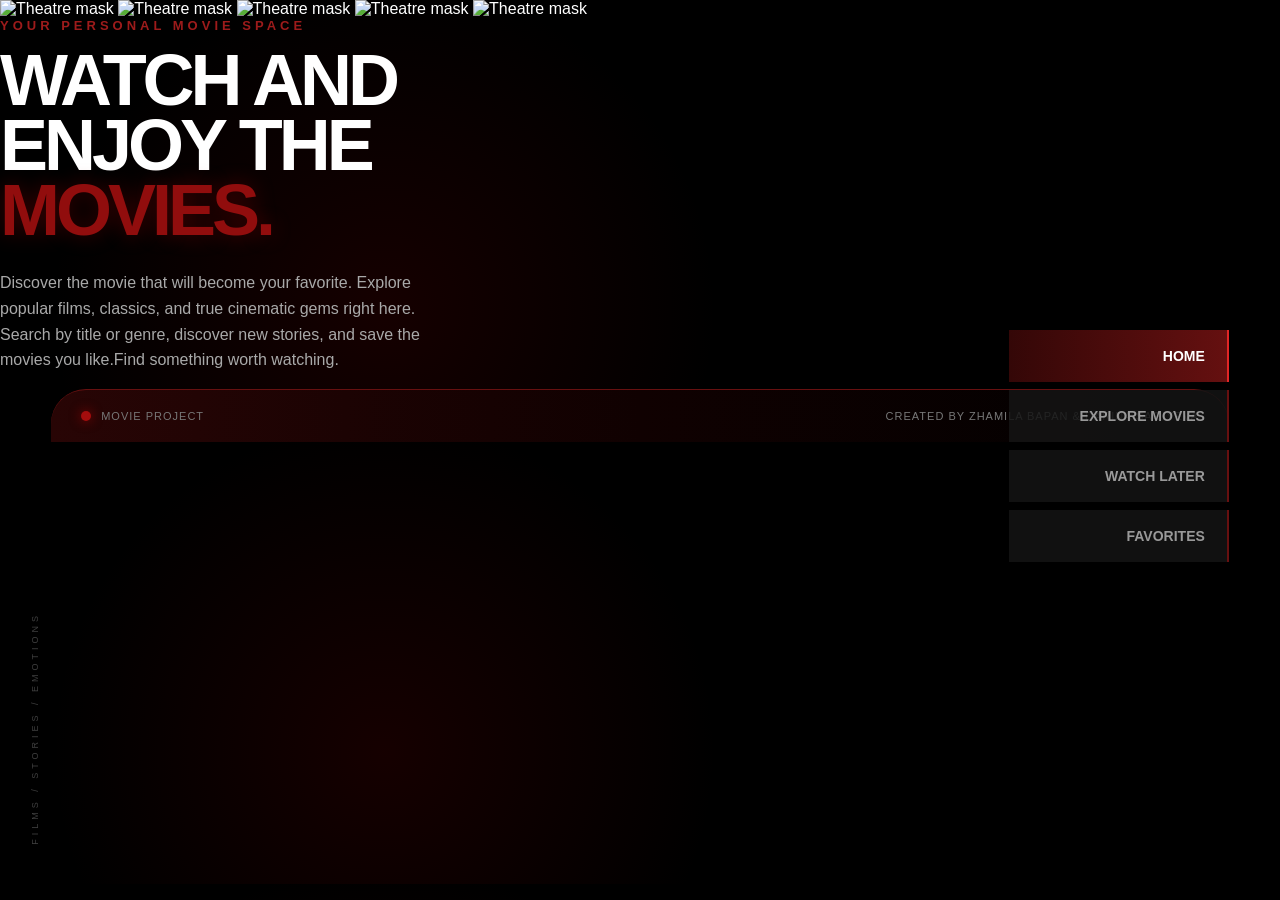
==== web/index.html @ c06a88ef "first commit" ====
<!-- ========================
     HOME PAGE
     Zhamila
========================= -->

<!DOCTYPE html>
<html lang="en">

<head>
    <meta charset="UTF-8">
    <meta name="viewport" content="width=device-width, initial-scale=1.0">

    <title>Home | Movie Website</title>

    <link rel="stylesheet" href="css/style.css">
</head>

<body class="home-page">

    <main class="home">

        <!-- MASKS -->

        <img src="images/mask1.png" class="mask mask1" alt="Theatre mask">
        <img src="images/mask2.png" class="mask mask2" alt="Theatre mask">
        <img src="images/mask3.png" class="mask mask3" alt="Theatre mask">
        <img src="images/mask4.png" class="mask mask4" alt="Theatre mask">
        <img src="images/mask5.png" class="mask mask5" alt="Theatre mask">


        <!-- HERO -->

        <section class="hero">

            <p class="hero-small">YOUR PERSONAL MOVIE SPACE</p>

            <h1>
                WATCH AND<br>
                ENJOY THE<br>
                <span>MOVIES.</span>
            </h1>

            <p class="hero-description">
                Discover the movie that will become your favorite. Explore popular films, classics, 
                and true cinematic gems right here. Search by title or genre, discover new stories, 
                and save the movies you like.Find something worth watching.
            </p>

        </section>


        <!-- RIGHT MENU -->

        <nav class="side-menu">

            <a href="index.html" class="active">
                HOME
            </a>

            <a href="catalog.html">
                EXPLORE MOVIES
            </a>

            <a href="watch-later.html">
                WATCH LATER
            </a>

            <a href="favorites.html">
                FAVORITES
            </a>

        </nav>


        <!-- DECORATIVE TEXT -->

        <div class="side-text">
            FILMS / STORIES / EMOTIONS
        </div>

    </main>


    <!-- FOOTER -->

    <footer class="site-footer">

        <div class="footer-left">
            <span class="footer-dot"></span>
            <p>MOVIE PROJECT</p>
        </div>

        <p class="footer-right">
            CREATED BY ZHAMILA BAPAN & DARINA SAGIYEVA
        </p>

    </footer>


</body>

</html>
---- web/css/style.css ----
/* =========================
   GLOBAL
========================= */

* {
    box-sizing: border-box;
}

body {
    margin: 0;
    background-color: black;
    font-family: Arial, sans-serif;
    color: white;
}

a {
    text-decoration: none;
    color: white;
}


/* =========================
   HOME PAGE
========================= */

.home-page {
    background:
        radial-gradient(
            circle at 30% 70%,
            rgba(120, 0, 0, 0.18),
            transparent 35%
        ),
        black;

    overflow-x: hidden;
}



   HOME


.home {
    position: relative;

    width: 100%;
    min-height: 100vh;

    overflow: hidden;
}



   MASKS


.mask {
    position: absolute;

    opacity: 0.35;

    cursor: pointer;

    transition:
        opacity 0.5s ease,
        transform 0.5s ease;

    z-index: 2;
}


.mask:hover {
    opacity: 1;

    transform: translateY(10px) scale(1.04);

    filter:
        drop-shadow(0 0 8px rgba(255,255,255,0.4))
        drop-shadow(0 0 18px rgba(150,0,0,0.5));
}



   MASK POSITIONS


.mask1 {
    top: 0;
    left: 10%;
    width: 130px;
}

.mask2 {
    top: 0;
    left: 29%;
    width: 100px;
}

.mask3 {
    top: 0;
    left: 47%;
    width: 120px;
}

.mask4 {
    top: 0;
    right: 28%;
    width: 100px;
}

.mask5 {
    top: 0;
    right: 9%;
    width: 130px;
}



   HERO


.hero {
    position: absolute;

    left: 9%;
    top: 43%;

    transform: translateY(-50%);

    width: 520px;

    z-index: 5;
}


/* маленький текст сверху */

.hero-small {
    margin: 0 0 15px;

    color: #9d1b1b;

    font-size: 13px;
    font-weight: bold;

    letter-spacing: 4px;
}


/* главный заголовок */

.hero h1 {
    margin: 0;

    font-size: 72px;
    line-height: 0.9;

    letter-spacing: -4px;

    font-weight: 800;
}


.hero h1 span {
    color: #910d0d;

    text-shadow:
        0 0 20px rgba(150, 0, 0, 0.4);
}


/* описание */

.hero-description {
    width: 440px;

    margin-top: 28px;

    color: #a9a9a9;

    font-size: 16px;
    line-height: 1.6;
}



   BUTTONS


.hero-buttons {
    display: flex;

    gap: 14px;

    margin-top: 28px;
}


.main-button,
.second-button {
    padding: 13px 22px;

    font-size: 12px;
    font-weight: bold;

    letter-spacing: 1px;

    transition: 0.3s ease;
}


/* red button */

.main-button {
    background-color: #8d0c0c;

    border: 1px solid #8d0c0c;
}


.main-button:hover {
    background-color: #c21414;

    box-shadow:
        0 0 25px rgba(180, 0, 0, 0.4);
}


/* dark button */

.second-button {
    border: 1px solid #444;

    background-color: rgba(15, 15, 15, 0.7);
}


.second-button:hover {
    border-color: #8d0c0c;

    color: #d32a2a;
}


/* =========================
   SIDE MENU
========================= */

.side-menu {
    position: absolute;

    right: 4%;
    top: 50%;

    transform: translateY(-50%);

    width: 220px;

    display: flex;
    flex-direction: column;

    z-index: 10;
}


.side-menu a {
    position: relative;

    padding: 18px 22px;

    margin-bottom: 8px;

    background-color: rgba(20, 20, 20, 0.85);

    text-align: right;

    color: #999;

    font-size: 14px;
    font-weight: bold;

    border-right: 2px solid #671010;

    transition: 0.35s ease;
}


.side-menu a:hover {
    padding-right: 30px;

    color: white;

    background-color: #2a0909;

    border-right-color: #d21818;
}


/* current page */

.side-menu .active {
    color: white;

    background:
        linear-gradient(
            90deg,
            #340707,
            #651010
        );

    border-right-color: #e12626;
}


/* =========================
   SMALL SIDE TEXT
========================= */

.side-text {
    position: absolute;

    left: 30px;
    bottom: 55px;

    writing-mode: vertical-rl;

    transform: rotate(180deg);

    color: #3f3f3f;

    font-size: 9px;

    letter-spacing: 4px;
}


/* =========================
   FOOTER
========================= */

footer {
    width: 92%;

    margin: 0 auto;

    padding: 20px 30px;

    display: flex;
    align-items: center;
    justify-content: space-between;

    background:
        linear-gradient(
            90deg,
            #280505,
            #100101 50%,
            #000000
        );

    border-top: 1px solid #671010;

    border-radius: 35px 35px 0 0;

    color: #777;

    font-size: 11px;

    letter-spacing: 1px;
}


.footer-left {
    display: flex;
    align-items: center;

    gap: 10px;
}


.footer-left p,
.footer-center,
.footer-right {
    margin: 0;
}


.footer-dot {
    width: 10px;
    height: 10px;

    background-color: #a50d0d;

    border-radius: 50%;

    box-shadow:
        0 0 12px rgba(180, 0, 0, 0.7);
}


.footer-center {
    color: #555;
}


.footer-right {
    color: #777;
}


/* =====================================
   FAVORITES PAGE
===================================== */


.favorites-page {
    margin: 0;
    background-color: #050000;
    color: white;
    font-family: Arial, sans-serif;
}



/* =====================================
   HEADER
===================================== */

.favorites-header {
    height: 70px;

    display: flex;
    align-items: center;
    justify-content: space-between;

    padding: 0 45px;

    background-color: #080000;

    border-bottom: 1px solid #350008;
}


.favorites-logo {
    color: #f20b38;

    font-size: 22px;
    font-weight: bold;
}


.favorites-nav {
    display: flex;
    gap: 38px;
}


.favorites-nav a {
    color: #999;

    text-decoration: none;

    font-size: 15px;
    font-weight: bold;

    transition: 0.3s;
}


.favorites-nav a:hover {
    color: white;
}


.favorites-nav .active {
    color: white;
}


.favorites-login {
    border: none;

    background-color: #e50932;

    color: white;

    padding: 9px 25px;

    border-radius: 20px;

    font-size: 12px;
    font-weight: bold;

    cursor: pointer;
}



/* =====================================
   MAIN
===================================== */

.favorites-container {
    width: 77%;

    max-width: 1200px;

    margin: 50px auto;
}


.favorites-title {
    color: #f20b38;

    font-size: 27px;

    margin-bottom: 45px;
}


.favorites-section-title {
    font-size: 18px;

    margin-bottom: 20px;
}



/* =====================================
   TABLE
===================================== */

.favorites-table {
    width: 100%;

    border-collapse: collapse;

    margin-bottom: 45px;
}


.favorites-table thead {
    background-color: #260006;
}


.favorites-table th {
    color: #f20b38;

    text-align: left;

    padding: 15px;

    font-size: 14px;
}


.favorites-table td {
    padding: 15px;

    border-bottom: 1px solid #360008;

    font-size: 14px;
}



/* =====================================
   ABOUT DEVELOPER
===================================== */

.favorites-about {
    border: 1px solid #e50932;

    border-radius: 10px;

    padding: 25px;

    margin-top: 40px;
    margin-bottom: 45px;

    background-color: #130002;
}


.favorites-about h2 {
    margin-top: 0;

    color: #f20b38;

    font-size: 19px;
}


.favorites-about p {
    margin-bottom: 0;

    line-height: 1.5;

    font-size: 14px;
}



/* =====================================
   FORM
===================================== */

.favorites-form-box {
    padding: 28px;

    margin-bottom: 50px;

    border: 1px solid #310008;

    border-radius: 10px;

    background-color: #130002;
}


.favorites-form-box h2 {
    color: #f20b38;

    margin-top: 0;
    margin-bottom: 28px;

    font-size: 19px;
}


.favorites-form-box form {
    display: flex;
    flex-direction: column;
}


.favorites-form-box label {
    margin-top: 12px;
    margin-bottom: 7px;

    font-size: 14px;
}


.favorites-form-box input[type="text"],
.favorites-form-box input[type="email"],
.favorites-form-box select,
.favorites-form-box textarea {

    width: 100%;

    box-sizing: border-box;

    padding: 11px;

    background-color: #080000;

    color: white;

    border: 1px solid #3b0009;

    border-radius: 5px;

    font-family: Arial, sans-serif;
}


.favorites-form-box input[type="color"] {
    width: 48px;
    height: 28px;

    padding: 0;

    background-color: transparent;

    border: none;
}


.favorites-form-box textarea {
    resize: vertical;
}


.favorites-submit {
    width: 100%;

    margin-top: 18px;

    padding: 12px;

    border: none;

    border-radius: 5px;

    background-color: #ed0b38;

    color: white;

    font-weight: bold;

    cursor: pointer;
}


.favorites-submit:hover {
    background-color: #ff1748;
}



/* =====================================
   FOOTER
===================================== */

.favorites-footer {
    width: 77%;

    max-width: 1200px;

    margin: 0 auto;

    box-sizing: border-box;

    padding: 30px;

    background-color: #190003;

    border-top: 1px solid #e50932;

    border-radius: 12px 12px 0 0;

    color: #888;

    font-size: 12px;

    letter-spacing: 1px;
}



/* =====================================
   SMALL SCREEN
===================================== */

@media (max-width: 800px) {

    .favorites-header {
        padding: 0 20px;
    }

    .favorites-nav {
        gap: 15px;
    }

    .favorites-container {
        width: 90%;
    }

    .favorites-footer {
        width: 90%;
    }

}

/* =========================
   GLOBAL
========================= */

body {
    margin: 0;
    font-family: Arial, sans-serif;
    background-color: #0a0102;
    color: white;
}

.container {
    max-width: 1100px;
    margin: auto;
    padding: 30px;
}


/* =========================
   HEADER
========================= */

#main-header {
    display: flex;
    justify-content: space-between;
    align-items: center;

    padding: 15px 40px;

    background-color: #0d0002;
    border-bottom: 1px solid #2a0005;
}

.logo {
    color: #e5092f;
    font-size: 20px;
    font-weight: bold;
}

.nav-menu a {
    color: #999;
    text-decoration: none;

    margin: 0 15px;

    font-size: 14px;
    font-weight: bold;
}

.nav-menu a:hover,
.nav-menu a.active {
    color: white;
}

.btn-pill {
    background-color: #e5092f;
    color: white;

    border: none;
    border-radius: 20px;

    padding: 7px 20px;
}


/* =========================
   GENRES
========================= */

.genre-tags {
    display: flex;
    justify-content: center;

    gap: 30px;

    margin: 30px 0;

    color: #888;

    font-size: 13px;
    font-weight: bold;
}

.active-tag {
    background-color: #e5092f;
    color: white;

    padding: 5px 15px;

    border-radius: 20px;
}


/* =========================
   MOVIE GRID
========================= */

.movie-grid {
    display: grid;

    /* 6 карточек в одну линию */
    grid-template-columns: repeat(6, 1fr);

    gap: 15px;

    margin-bottom: 50px;
}


/* =========================
   MOVIE CARD
========================= */

.movie-card {
    position: relative;

    background-color: #140204;

    border: 1px solid #700015;
    border-radius: 8px;

    padding: 7px;

    text-align: center;

    transition: 0.3s;
}


/* красное свечение при наведении */

.movie-card:hover {
    border-color: #e5092f;

    box-shadow: 0 0 12px #e5092f;
}


/* =========================
   MOVIE POSTER
========================= */

.movie-card img {
    width: 100%;

    /* вытянутый прямоугольник */
    height: 220px;

    object-fit: cover;

    border-radius: 5px;
}


/* =========================
   MOVIE TEXT
========================= */

.movie-card h3 {
    margin: 8px 0 3px;

    font-size: 14px;
}

.movie-card p {
    margin: 0 0 5px;

    color: #888;

    font-size: 12px;
}


/* =========================
   HEART + WATCH LATER
========================= */

.movie-buttons {
    position: absolute;

    top: 95px;
    left: 50%;

    transform: translateX(-50%);

    display: none;

    gap: 10px;
}


/* кнопки появляются только при наведении */

.movie-card:hover .movie-buttons {
    display: flex;
}


.movie-buttons button {
    width: 38px;
    height: 38px;

    background-color: #0a0102;

    color: white;

    border: 1px solid #e5092f;
    border-radius: 50%;

    font-size: 19px;

    cursor: pointer;
}


.movie-buttons button:hover {
    background-color: #e5092f;
}


/* =========================
   TITLES
========================= */

.page-title {
    color: #e5092f;

    font-size: 24px;
}

.section-title {
    font-size: 16px;

    margin-top: 30px;
    margin-bottom: 20px;
}


/* =========================
   TABLE
========================= */

.data-table {
    width: 100%;

    border-collapse: collapse;

    margin-bottom: 40px;
}

.data-table th {
    background-color: #210207;

    color: #e5092f;
}

.data-table th,
.data-table td {
    padding: 13px;

    text-align: left;

    border-bottom: 1px solid #2a0005;

    font-size: 14px;
}


/* =========================
   LISTS
========================= */

.lists-box {
    display: flex;

    gap: 30px;

    margin-bottom: 40px;
}

.list-column {
    width: 50%;

    background-color: #120103;

    border: 1px solid #2a0005;
    border-radius: 8px;

    padding: 20px;
}

.list-column h2 {
    color: #e5092f;

    font-size: 17px;
}

.list-column li {
    margin-bottom: 7px;
}


/* =========================
   ABOUT
========================= */

.author-section {
    display: flex;
    align-items: center;

    gap: 20px;

    padding: 20px;

    margin-bottom: 40px;

    background-color: #140204;

    border: 1px solid #e5092f;
    border-radius: 10px;
}

.author-section h2 {
    color: #e5092f;

    font-size: 18px;
}

.author-section p {
    font-size: 14px;
}

.profile-img {
    width: 100px;
    height: 100px;

    object-fit: cover;

    border-radius: 50%;
}


/* =========================
   FORM
========================= */

.form-box {
    background-color: #120103;

    padding: 25px;

    margin-bottom: 40px;

    border: 1px solid #2a0005;
    border-radius: 8px;
}

.form-box h2 {
    color: #e5092f;

    font-size: 18px;
}

#contact-form {
    display: flex;
    flex-direction: column;
}

#contact-form label {
    margin-top: 10px;
    margin-bottom: 5px;

    font-size: 14px;
}

#contact-form input,
#contact-form select,
#contact-form textarea {
    padding: 10px;

    background-color: #0a0102;

    color: white;

    border: 1px solid #2a0005;
    border-radius: 5px;
}

#contact-form input:focus,
#contact-form textarea:focus {
    border-color: #e5092f;

    outline: none;
}

.btn-submit {
    margin-top: 15px;

    padding: 10px;

    background-color: #e5092f;

    color: white;

    border: none;
    border-radius: 5px;
}

/* =========================
   DECORATIVE MASK FOR INNER PAGES
========================= */

.page-mask {
    position: fixed;

    top: 55px;
    left: 20px;

    width: 90px;

    opacity: 0.4;
}


/* =========================
   FOOTER FOR ALL PAGES
========================= */

.site-footer {
    width: 92%;
    margin: 0 auto;

    padding: 20px 30px;

    display: flex;
    align-items: center;
    justify-content: space-between;

    background: linear-gradient(
        90deg,
        #280505,
        #100101 50%,
        #000000
    );

    border-top: 1px solid #671010;
    border-radius: 35px 35px 0 0;

    color: #777;

    font-size: 11px;
    letter-spacing: 1px;
}

.site-footer .footer-left {
    display: flex;
    align-items: center;
    gap: 10px;
}

.site-footer .footer-left p,
.site-footer .footer-right {
    margin: 0;
}

.site-footer .footer-dot {
    width: 10px;
    height: 10px;

    background-color: #a50d0d;

    border-radius: 50%;

    box-shadow: 0 0 12px rgba(180, 0, 0, 0.7);
}

.site-footer .footer-right {
    color: #777;
}
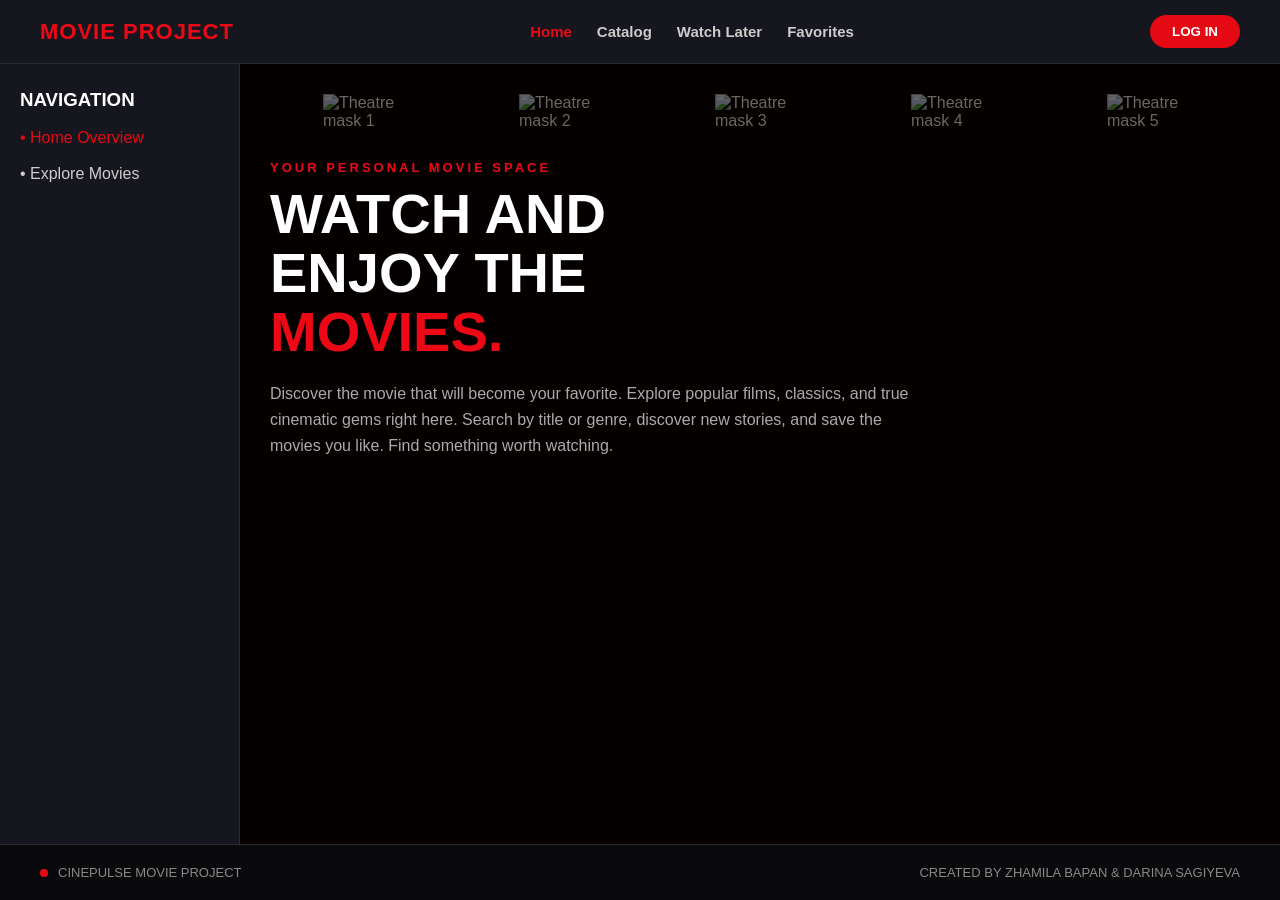
==== commit 7ea7966a: "commit 2" ====
--- a/web/index.html
+++ b/web/index.html
@@ -1,102 +1,70 @@
-<!-- ========================
-     HOME PAGE
-     Zhamila
-========================= -->
-
 <!DOCTYPE html>
 <html lang="en">
-
 <head>
     <meta charset="UTF-8">
     <meta name="viewport" content="width=device-width, initial-scale=1.0">
-
-    <title>Home | Movie Website</title>
-
+    <title>Home | MOVIE PROJECT</title>
     <link rel="stylesheet" href="css/style.css">
 </head>
+<body class="home-page">
+    <div class="grid-container">
+        <!-- HEADER (FLEXBOX - TASK 1) -->
+        <header id="main-header">
+            <div class="logo">MOVIE PROJECT</div>
+            <nav class="nav-menu">
+                <a href="index.html" class="active">Home</a>
+                <a href="catalog.html">Catalog</a>
+                <a href="watch-later.html">Watch Later</a>
+                <a href="favorites.html">Favorites</a>
+            </nav>
+            <div class="user-action">
+                <button class="btn-pill" type="button">LOG IN</button>
+            </div>
+        </header>
 
-<body class="home-page">
+        <!-- SIDEBAR (GRID AREA - TASK 3) -->
+        <aside class="site-sidebar">
+            <h3>NAVIGATION</h3>
+            <br>
+            <p><a href="index.html" style="color: #e50914; text-decoration: none;">• Home Overview</a></p><br>
+            <p><a href="catalog.html" style="color: #ccc; text-decoration: none;">• Explore Movies</a></p>
+        </aside>
 
-    <main class="home">
+        <!-- MAIN CONTENT (GRID AREA - TASK 3) -->
+        <main class="home-container">
+            <!-- THEATRE MASKS ROW -->
+            <div class="masks-container">
+                <img src="images/mask1.png" class="mask" alt="Theatre mask 1">
+                <img src="images/mask2.png" class="mask" alt="Theatre mask 2">
+                <img src="images/mask3.png" class="mask" alt="Theatre mask 3">
+                <img src="images/mask4.png" class="mask" alt="Theatre mask 4">
+                <img src="images/mask5.png" class="mask" alt="Theatre mask 5">
+            </div>
 
-        <!-- MASKS -->
+            <!-- HERO SECTION -->
+            <section class="hero-content">
+                <p class="hero-subtitle">YOUR PERSONAL MOVIE SPACE</p>
+                <h1 class="hero-title">
+                    WATCH AND<br>
+                    ENJOY THE<br>
+                    <span class="highlight">MOVIES.</span>
+                </h1>
+                <p class="hero-description">
+                    Discover the movie that will become your favorite. Explore popular films, classics, 
+                    and true cinematic gems right here. Search by title or genre, discover new stories, 
+                    and save the movies you like. Find something worth watching.
+                </p>
+            </section>
+        </main>
 
-        <img src="images/mask1.png" class="mask mask1" alt="Theatre mask">
-        <img src="images/mask2.png" class="mask mask2" alt="Theatre mask">
-        <img src="images/mask3.png" class="mask mask3" alt="Theatre mask">
-        <img src="images/mask4.png" class="mask mask4" alt="Theatre mask">
-        <img src="images/mask5.png" class="mask mask5" alt="Theatre mask">
-
-
-        <!-- HERO -->
-
-        <section class="hero">
-
-            <p class="hero-small">YOUR PERSONAL MOVIE SPACE</p>
-
-            <h1>
-                WATCH AND<br>
-                ENJOY THE<br>
-                <span>MOVIES.</span>
-            </h1>
-
-            <p class="hero-description">
-                Discover the movie that will become your favorite. Explore popular films, classics, 
-                and true cinematic gems right here. Search by title or genre, discover new stories, 
-                and save the movies you like.Find something worth watching.
-            </p>
-
-        </section>
-
-
-        <!-- RIGHT MENU -->
-
-        <nav class="side-menu">
-
-            <a href="index.html" class="active">
-                HOME
-            </a>
-
-            <a href="catalog.html">
-                EXPLORE MOVIES
-            </a>
-
-            <a href="watch-later.html">
-                WATCH LATER
-            </a>
-
-            <a href="favorites.html">
-                FAVORITES
-            </a>
-
-        </nav>
-
-
-        <!-- DECORATIVE TEXT -->
-
-        <div class="side-text">
-            FILMS / STORIES / EMOTIONS
-        </div>
-
-    </main>
-
-
-    <!-- FOOTER -->
-
-    <footer class="site-footer">
-
-        <div class="footer-left">
-            <span class="footer-dot"></span>
-            <p>MOVIE PROJECT</p>
-        </div>
-
-        <p class="footer-right">
-            CREATED BY ZHAMILA BAPAN & DARINA SAGIYEVA
-        </p>
-
-    </footer>
-
-
+        <!-- FOOTER (GRID AREA - TASK 3) -->
+        <footer class="site-footer">
+            <div class="footer-left">
+                <span class="footer-dot"></span>
+                <p>CINEPULSE MOVIE PROJECT</p>
+            </div>
+            <p class="footer-right">CREATED BY ZHAMILA BAPAN & DARINA SAGIYEVA</p>
+        </footer>
+    </div>
 </body>
-
 </html>
--- a/web/css/style.css
+++ b/web/css/style.css
@@ -1,1244 +1,474 @@
-/* =========================
-   GLOBAL
-========================= */
 
 * {
+    margin: 0;
+    padding: 0;
     box-sizing: border-box;
+    font-family: Arial, sans-serif;
 }
 
 body {
-    margin: 0;
-    background-color: black;
-    font-family: Arial, sans-serif;
-    color: white;
+    background-color: #0f0f14;
+    color: #ffffff;
+    min-height: 100vh;
 }
 
 a {
+    color: #ffffff;
     text-decoration: none;
-    color: white;
-}
-
-
-/* =========================
-   HOME PAGE
-========================= */
+}
+
+.grid-container {
+    display: grid;
+    grid-template-columns: 240px 1fr; /* Sidebar 240px, Main занимает весь оставшийся объем */
+    grid-template-rows: auto 1fr auto; /* Header сверху, Footer снизу */
+    grid-template-areas: 
+        "header header"
+        "sidebar main"
+        "footer footer";
+    min-height: 100vh;
+}
+
+/* Grid */
+#main-header, .navbar {
+    grid-area: header;
+}
+
+.site-sidebar {
+    grid-area: sidebar;
+    background-color: #16161e;
+    padding: 25px 20px;
+    border-right: 1px solid #2a2a35;
+}
+
+.container, .favorites-container, .home-container {
+    grid-area: main;
+    padding: 30px;
+}
+
+.site-footer {
+    grid-area: footer;
+    background-color: #0a0a0d;
+    padding: 20px 40px;
+    border-top: 1px solid #2a2a35;
+}
+
+
+#main-header, .navbar {
+    display: flex;
+    justify-content: space-between;
+    align-items: center;
+    padding: 15px 40px;
+    background-color: #16161e;
+    border-bottom: 1px solid #2a2a35;
+}
+
+.logo {
+    font-size: 22px;
+    font-weight: bold;
+    color: #ec0915;
+    letter-spacing: 1px;
+}
+
+.nav-menu, .nav-links {
+    display: flex;
+    gap: 25px;
+}
+
+.nav-menu a, .nav-links a {
+    color: #cccccc;
+    font-size: 15px;
+    font-weight: bold;
+    transition: color 0.3s ease;
+}
+
+.nav-menu a:hover, .nav-menu a.active,
+.nav-links a:hover, .nav-links a.active {
+    color: #ec0915;
+}
+
+.user-action {
+    display: flex;
+    align-items: center;
+    gap: 12px;
+}
+
+.header-mask {
+    width: 30px;
+    height: auto;
+    opacity: 0.7;
+}
+
+.btn-pill, .login-btn {
+    background-color: #e50914;
+    color: #ffffff;
+    border: none;
+    padding: 9px 22px;
+    border-radius: 20px;
+    font-weight: bold;
+    cursor: pointer;
+    transition: background-color 0.3s ease;
+}
+
+.btn-pill:hover, .login-btn:hover {
+    background-color: #ff1748;
+}
+
 
 .home-page {
-    background:
-        radial-gradient(
-            circle at 30% 70%,
-            rgba(120, 0, 0, 0.18),
-            transparent 35%
-        ),
-        black;
-
-    overflow-x: hidden;
-}
-
-
-
-   HOME
-
-
-.home {
-    position: relative;
-
-    width: 100%;
-    min-height: 100vh;
-
-    overflow: hidden;
-}
-
-
-
-   MASKS
-
+    background-color: #050000;
+}
+
+.masks-container {
+    display: flex;
+    justify-content: space-around;
+    align-items: center;
+    margin-bottom: 30px;
+}
 
 .mask {
-    position: absolute;
-
-    opacity: 0.35;
-
-    cursor: pointer;
-
-    transition:
-        opacity 0.5s ease,
-        transform 0.5s ease;
-
-    z-index: 2;
-}
-
+    width: 90px;
+    opacity: 0.4;
+    transition: opacity 0.3s ease, transform 0.3s ease;
+}
 
 .mask:hover {
     opacity: 1;
-
-    transform: translateY(10px) scale(1.04);
-
-    filter:
-        drop-shadow(0 0 8px rgba(255,255,255,0.4))
-        drop-shadow(0 0 18px rgba(150,0,0,0.5));
-}
-
-
-
-   MASK POSITIONS
-
-
-.mask1 {
-    top: 0;
-    left: 10%;
-    width: 130px;
-}
-
-.mask2 {
-    top: 0;
-    left: 29%;
-    width: 100px;
-}
-
-.mask3 {
-    top: 0;
-    left: 47%;
-    width: 120px;
-}
-
-.mask4 {
-    top: 0;
-    right: 28%;
-    width: 100px;
-}
-
-.mask5 {
-    top: 0;
-    right: 9%;
-    width: 130px;
-}
-
-
-
-   HERO
-
-
-.hero {
-    position: absolute;
-
-    left: 9%;
-    top: 43%;
-
-    transform: translateY(-50%);
-
-    width: 520px;
-
-    z-index: 5;
-}
-
-
-/* маленький текст сверху */
-
-.hero-small {
-    margin: 0 0 15px;
-
-    color: #9d1b1b;
-
+    transform: scale(1.1);
+}
+
+.hero-content {
+    max-width: 650px;
+    margin-bottom: 40px;
+}
+
+.hero-subtitle {
+    color: #ec0915;
     font-size: 13px;
     font-weight: bold;
-
-    letter-spacing: 4px;
-}
-
-
-/* главный заголовок */
-
-.hero h1 {
-    margin: 0;
-
-    font-size: 72px;
-    line-height: 0.9;
-
-    letter-spacing: -4px;
-
-    font-weight: 800;
-}
-
-
-.hero h1 span {
-    color: #910d0d;
-
-    text-shadow:
-        0 0 20px rgba(150, 0, 0, 0.4);
-}
-
-
-/* описание */
+    letter-spacing: 3px;
+    margin-bottom: 10px;
+}
+
+.hero-title {
+    font-size: 56px;
+    line-height: 1.05;
+    margin-bottom: 20px;
+}
+
+.hero-title .highlight {
+    color: #ec0915;
+}
 
 .hero-description {
-    width: 440px;
-
-    margin-top: 28px;
-
-    color: #a9a9a9;
-
+    color: #aaaaaa;
     font-size: 16px;
     line-height: 1.6;
 }
 
-
-
-   BUTTONS
-
-
-.hero-buttons {
-    display: flex;
-
-    gap: 14px;
-
-    margin-top: 28px;
-}
-
-
-.main-button,
-.second-button {
-    padding: 13px 22px;
-
-    font-size: 12px;
-    font-weight: bold;
-
-    letter-spacing: 1px;
-
-    transition: 0.3s ease;
-}
-
-
-/* red button */
-
-.main-button {
-    background-color: #8d0c0c;
-
-    border: 1px solid #8d0c0c;
-}
-
-
-.main-button:hover {
-    background-color: #c21414;
-
-    box-shadow:
-        0 0 25px rgba(180, 0, 0, 0.4);
-}
-
-
-/* dark button */
-
-.second-button {
-    border: 1px solid #444;
-
-    background-color: rgba(15, 15, 15, 0.7);
-}
-
-
-.second-button:hover {
-    border-color: #8d0c0c;
-
-    color: #d32a2a;
-}
-
-
-/* =========================
-   SIDE MENU
-========================= */
-
-.side-menu {
+.catalog-section {
+    margin-bottom: 40px;
+}
+
+.section-title, .favorites-section-title {
+    font-size: 20px;
+    color: #e50914;
+    margin-bottom: 20px;
+    font-weight: bold;
+}
+
+.genre-tags {
+    display: flex;
+    flex-wrap: wrap;
+    gap: 15px;
+    margin-bottom: 25px;
+}
+
+.tag {
+    color: #888888;
+    font-size: 13px;
+    font-weight: bold;
+    cursor: pointer;
+    padding: 6px 14px;
+    border-radius: 15px;
+    transition: 0.3s;
+}
+
+.tag:hover, .active-tag {
+    background-color: #e50914;
+    color: #ffffff;
+}
+
+.cards-flex-container {
+    display: flex;
+    flex-wrap: wrap;
+    gap: 20px;
+    align-items: stretch; 
+}
+
+.movie-card {
+    background-color: #1c1c24;
+    border: 1px solid #2a2a35;
+    border-radius: 10px;
+    padding: 15px;
+    width: 200px;
+    display: flex;
+    flex-direction: column;
+    justify-content: space-between;
+    transition: transform 0.3s ease, box-shadow 0.3s ease;
+}
+
+.movie-card:hover {
+    transform: translateY(-8px);
+    box-shadow: 0 8px 20px rgba(229, 9, 20, 0.4);
+}
+
+.movie-card img {
+    width: 100%;
+    height: 250px;
+    object-fit: cover;
+    border-radius: 8px;
+}
+
+.movie-card h3 {
+    margin: 12px 0 5px 0;
+    font-size: 16px;
+}
+
+.movie-card p {
+    color: #888888;
+    font-size: 13px;
+}
+
+.movie-buttons {
+    display: flex;
+    gap: 10px;
+    margin-top: 15px;
+}
+
+.movie-buttons button {
+    flex: 1;
+    background-color: #2a2a35;
+    color: #ffffff;
+    border: none;
+    padding: 8px;
+    border-radius: 5px;
+    cursor: pointer;
+    font-size: 14px;
+    transition: background-color 0.3s ease;
+}
+
+.movie-buttons button:hover {
+    background-color: #e50914;
+}
+
+.gallery-section {
+    margin: 40px 0;
+}
+
+.image-gallery {
+    display: grid; 
+    grid-template-columns: repeat(3, 1fr);
+    gap: 25px;
+    margin-top: 20px;
+}
+
+.gallery-item {
+    position: relative;
+    overflow: hidden;
+    border-radius: 8px;
+    height: 200px;
+}
+
+.gallery-item img {
+    width: 100%;
+    height: 100%;
+    object-fit: cover;
+}
+
+.gallery-overlay {
     position: absolute;
-
-    right: 4%;
-    top: 50%;
-
-    transform: translateY(-50%);
-
-    width: 220px;
-
-    display: flex;
-    flex-direction: column;
-
-    z-index: 10;
-}
-
-
-.side-menu a {
-    position: relative;
-
-    padding: 18px 22px;
-
-    margin-bottom: 8px;
-
-    background-color: rgba(20, 20, 20, 0.85);
-
-    text-align: right;
-
-    color: #999;
-
+    bottom: 0;
+    left: 0;
+    right: 0;
+    background: rgba(229, 9, 20, 0.9);
+    color: #ffffff;
+    padding: 15px;
+    text-align: center;
+    font-weight: bold;
+    transform: translateY(100%);
+    transition: transform 0.3s ease;
+}
+
+.gallery-item:hover .gallery-overlay {
+    transform: translateY(0);
+}
+
+
+.table-section {
+    margin: 40px 0;
+}
+
+.data-table, .favorites-table {
+    width: 100%;
+    border-collapse: collapse;
+    margin-top: 15px;
+}
+
+.data-table th, .favorites-table th {
+    padding: 14px;
+    background-color: #16161e;
+    color: #e50914;
+    text-align: left;
+    border-bottom: 2px solid #2a2a35;
+}
+
+.data-table td, .favorites-table td {
+    padding: 14px;
+    border-bottom: 1px solid #2a2a35;
+    color: #dddddd;
+}
+
+.author-section, .favorites-about {
+    padding: 25px;
+    margin: 30px 0;
+    background-color: #16161e;
+    border-left: 4px solid #e50914;
+    border-radius: 6px;
+}
+
+.author-section h2, .favorites-about h2 {
+    color: #e50914;
+    font-size: 18px;
+    margin-bottom: 10px;
+}
+
+.form-box, .favorites-form-box {
+    background-color: #16161e;
+    padding: 25px;
+    border-radius: 10px;
+    max-width: 600px;
+    margin-top: 30px;
+    border: 1px solid #2a2a35;
+}
+
+.form-box h2, .favorites-form-box h2 {
+    font-size: 18px;
+    color: #ffffff;
+    margin-bottom: 15px;
+}
+
+.form-box label, .favorites-form-box label {
+    display: block;
+    margin-top: 15px;
+    margin-bottom: 5px;
     font-size: 14px;
-    font-weight: bold;
-
-    border-right: 2px solid #671010;
-
-    transition: 0.35s ease;
-}
-
-
-.side-menu a:hover {
-    padding-right: 30px;
-
-    color: white;
-
-    background-color: #2a0909;
-
-    border-right-color: #d21818;
-}
-
-
-/* current page */
-
-.side-menu .active {
-    color: white;
-
-    background:
-        linear-gradient(
-            90deg,
-            #340707,
-            #651010
-        );
-
-    border-right-color: #e12626;
-}
-
-
-/* =========================
-   SMALL SIDE TEXT
-========================= */
-
-.side-text {
-    position: absolute;
-
-    left: 30px;
-    bottom: 55px;
-
-    writing-mode: vertical-rl;
-
-    transform: rotate(180deg);
-
-    color: #3f3f3f;
-
-    font-size: 9px;
-
-    letter-spacing: 4px;
-}
-
-
-/* =========================
-   FOOTER
-========================= */
-
-footer {
-    width: 92%;
-
-    margin: 0 auto;
-
-    padding: 20px 30px;
-
-    display: flex;
-    align-items: center;
-    justify-content: space-between;
-
-    background:
-        linear-gradient(
-            90deg,
-            #280505,
-            #100101 50%,
-            #000000
-        );
-
-    border-top: 1px solid #671010;
-
-    border-radius: 35px 35px 0 0;
-
-    color: #777;
-
-    font-size: 11px;
-
-    letter-spacing: 1px;
-}
-
-
-.footer-left {
-    display: flex;
-    align-items: center;
-
-    gap: 10px;
-}
-
-
-.footer-left p,
-.footer-center,
-.footer-right {
-    margin: 0;
-}
-
-
-.footer-dot {
-    width: 10px;
-    height: 10px;
-
-    background-color: #a50d0d;
-
-    border-radius: 50%;
-
-    box-shadow:
-        0 0 12px rgba(180, 0, 0, 0.7);
-}
-
-
-.footer-center {
-    color: #555;
-}
-
-
-.footer-right {
-    color: #777;
-}
-
-
-/* =====================================
-   FAVORITES PAGE
-===================================== */
-
-
-.favorites-page {
-    margin: 0;
-    background-color: #050000;
-    color: white;
-    font-family: Arial, sans-serif;
-}
-
-
-
-/* =====================================
-   HEADER
-===================================== */
-
-.favorites-header {
-    height: 70px;
-
-    display: flex;
-    align-items: center;
-    justify-content: space-between;
-
-    padding: 0 45px;
-
-    background-color: #080000;
-
-    border-bottom: 1px solid #350008;
-}
-
-
-.favorites-logo {
-    color: #f20b38;
-
-    font-size: 22px;
-    font-weight: bold;
-}
-
-
-.favorites-nav {
-    display: flex;
-    gap: 38px;
-}
-
-
-.favorites-nav a {
-    color: #999;
-
-    text-decoration: none;
-
-    font-size: 15px;
-    font-weight: bold;
-
-    transition: 0.3s;
-}
-
-
-.favorites-nav a:hover {
-    color: white;
-}
-
-
-.favorites-nav .active {
-    color: white;
-}
-
-
-.favorites-login {
-    border: none;
-
-    background-color: #e50932;
-
-    color: white;
-
-    padding: 9px 25px;
-
-    border-radius: 20px;
-
-    font-size: 12px;
-    font-weight: bold;
-
-    cursor: pointer;
-}
-
-
-
-/* =====================================
-   MAIN
-===================================== */
-
-.favorites-container {
-    width: 77%;
-
-    max-width: 1200px;
-
-    margin: 50px auto;
-}
-
-
-.favorites-title {
-    color: #f20b38;
-
-    font-size: 27px;
-
-    margin-bottom: 45px;
-}
-
-
-.favorites-section-title {
-    font-size: 18px;
-
-    margin-bottom: 20px;
-}
-
-
-
-/* =====================================
-   TABLE
-===================================== */
-
-.favorites-table {
-    width: 100%;
-
-    border-collapse: collapse;
-
-    margin-bottom: 45px;
-}
-
-
-.favorites-table thead {
-    background-color: #260006;
-}
-
-
-.favorites-table th {
-    color: #f20b38;
-
-    text-align: left;
-
-    padding: 15px;
-
-    font-size: 14px;
-}
-
-
-.favorites-table td {
-    padding: 15px;
-
-    border-bottom: 1px solid #360008;
-
-    font-size: 14px;
-}
-
-
-
-/* =====================================
-   ABOUT DEVELOPER
-===================================== */
-
-.favorites-about {
-    border: 1px solid #e50932;
-
-    border-radius: 10px;
-
-    padding: 25px;
-
-    margin-top: 40px;
-    margin-bottom: 45px;
-
-    background-color: #130002;
-}
-
-
-.favorites-about h2 {
-    margin-top: 0;
-
-    color: #f20b38;
-
-    font-size: 19px;
-}
-
-
-.favorites-about p {
-    margin-bottom: 0;
-
-    line-height: 1.5;
-
-    font-size: 14px;
-}
-
-
-
-/* =====================================
-   FORM
-===================================== */
-
-.favorites-form-box {
-    padding: 28px;
-
-    margin-bottom: 50px;
-
-    border: 1px solid #310008;
-
-    border-radius: 10px;
-
-    background-color: #130002;
-}
-
-
-.favorites-form-box h2 {
-    color: #f20b38;
-
-    margin-top: 0;
-    margin-bottom: 28px;
-
-    font-size: 19px;
-}
-
-
-.favorites-form-box form {
-    display: flex;
-    flex-direction: column;
-}
-
-
-.favorites-form-box label {
-    margin-top: 12px;
-    margin-bottom: 7px;
-
-    font-size: 14px;
-}
-
-
+    color: #cccccc;
+}
+
+.form-box input[type="text"],
+.form-box input[type="email"],
+.form-box select,
+.form-box textarea,
 .favorites-form-box input[type="text"],
 .favorites-form-box input[type="email"],
 .favorites-form-box select,
 .favorites-form-box textarea {
-
     width: 100%;
-
-    box-sizing: border-box;
-
-    padding: 11px;
-
-    background-color: #080000;
-
-    color: white;
-
-    border: 1px solid #3b0009;
-
+    padding: 10px;
+    background-color: #2a2a35;
+    border: 1px solid #3a3a45;
+    color: #ffffff;
     border-radius: 5px;
-
-    font-family: Arial, sans-serif;
-}
-
-
+    outline: none;
+}
+
+.form-box input[type="color"],
 .favorites-form-box input[type="color"] {
-    width: 48px;
-    height: 28px;
-
+    width: 50px;
+    height: 35px;
     padding: 0;
-
-    background-color: transparent;
-
     border: none;
-}
-
-
-.favorites-form-box textarea {
-    resize: vertical;
-}
-
-
-.favorites-submit {
+    background: transparent;
+    cursor: pointer;
+}
+
+.btn-submit, .favorites-submit {
+    margin-top: 20px;
+    background-color: #e50914;
+    color: #ffffff;
+    border: none;
+    padding: 12px;
     width: 100%;
-
-    margin-top: 18px;
-
-    padding: 12px;
-
-    border: none;
-
     border-radius: 5px;
-
-    background-color: #ed0b38;
-
-    color: white;
-
-    font-weight: bold;
-
+    font-weight: bold;
     cursor: pointer;
-}
-
-
-.favorites-submit:hover {
+    transition: background-color 0.3s ease;
+}
+
+.btn-submit:hover, .favorites-submit:hover {
     background-color: #ff1748;
 }
 
 
-
-/* =====================================
-   FOOTER
-===================================== */
-
-.favorites-footer {
-    width: 77%;
-
-    max-width: 1200px;
-
-    margin: 0 auto;
-
-    box-sizing: border-box;
-
-    padding: 30px;
-
-    background-color: #190003;
-
-    border-top: 1px solid #e50932;
-
-    border-radius: 12px 12px 0 0;
-
-    color: #888;
-
-    font-size: 12px;
-
-    letter-spacing: 1px;
-}
-
-
-
-/* =====================================
-   SMALL SCREEN
-===================================== */
-
-@media (max-width: 800px) {
-
-    .favorites-header {
-        padding: 0 20px;
-    }
-
-    .favorites-nav {
-        gap: 15px;
-    }
-
-    .favorites-container {
-        width: 90%;
-    }
-
-    .favorites-footer {
-        width: 90%;
-    }
-
-}
-
-/* =========================
-   GLOBAL
-========================= */
-
-body {
-    margin: 0;
-    font-family: Arial, sans-serif;
-    background-color: #0a0102;
-    color: white;
-}
-
-.container {
-    max-width: 1100px;
-    margin: auto;
-    padding: 30px;
-}
-
-
-/* =========================
-   HEADER
-========================= */
-
-#main-header {
+.site-footer {
     display: flex;
     justify-content: space-between;
     align-items: center;
-
-    padding: 15px 40px;
-
-    background-color: #0d0002;
-    border-bottom: 1px solid #2a0005;
-}
-
-.logo {
-    color: #e5092f;
-    font-size: 20px;
-    font-weight: bold;
-}
-
-.nav-menu a {
-    color: #999;
-    text-decoration: none;
-
-    margin: 0 15px;
-
-    font-size: 14px;
-    font-weight: bold;
-}
-
-.nav-menu a:hover,
-.nav-menu a.active {
-    color: white;
-}
-
-.btn-pill {
-    background-color: #e5092f;
-    color: white;
-
-    border: none;
-    border-radius: 20px;
-
-    padding: 7px 20px;
-}
-
-
-/* =========================
-   GENRES
-========================= */
-
-.genre-tags {
-    display: flex;
-    justify-content: center;
-
-    gap: 30px;
-
-    margin: 30px 0;
-
-    color: #888;
-
+    color: #888888;
     font-size: 13px;
-    font-weight: bold;
-}
-
-.active-tag {
-    background-color: #e5092f;
-    color: white;
-
-    padding: 5px 15px;
-
-    border-radius: 20px;
-}
-
-
-/* =========================
-   MOVIE GRID
-========================= */
-
-.movie-grid {
-    display: grid;
-
-    /* 6 карточек в одну линию */
-    grid-template-columns: repeat(6, 1fr);
-
-    gap: 15px;
-
-    margin-bottom: 50px;
-}
-
-
-/* =========================
-   MOVIE CARD
-========================= */
-
-.movie-card {
-    position: relative;
-
-    background-color: #140204;
-
-    border: 1px solid #700015;
-    border-radius: 8px;
-
-    padding: 7px;
-
-    text-align: center;
-
-    transition: 0.3s;
-}
-
-
-/* красное свечение при наведении */
-
-.movie-card:hover {
-    border-color: #e5092f;
-
-    box-shadow: 0 0 12px #e5092f;
-}
-
-
-/* =========================
-   MOVIE POSTER
-========================= */
-
-.movie-card img {
-    width: 100%;
-
-    /* вытянутый прямоугольник */
-    height: 220px;
-
-    object-fit: cover;
-
-    border-radius: 5px;
-}
-
-
-/* =========================
-   MOVIE TEXT
-========================= */
-
-.movie-card h3 {
-    margin: 8px 0 3px;
-
-    font-size: 14px;
-}
-
-.movie-card p {
-    margin: 0 0 5px;
-
-    color: #888;
-
-    font-size: 12px;
-}
-
-
-/* =========================
-   HEART + WATCH LATER
-========================= */
-
-.movie-buttons {
-    position: absolute;
-
-    top: 95px;
-    left: 50%;
-
-    transform: translateX(-50%);
-
-    display: none;
-
-    gap: 10px;
-}
-
-
-/* кнопки появляются только при наведении */
-
-.movie-card:hover .movie-buttons {
-    display: flex;
-}
-
-
-.movie-buttons button {
-    width: 38px;
-    height: 38px;
-
-    background-color: #0a0102;
-
-    color: white;
-
-    border: 1px solid #e5092f;
-    border-radius: 50%;
-
-    font-size: 19px;
-
-    cursor: pointer;
-}
-
-
-.movie-buttons button:hover {
-    background-color: #e5092f;
-}
-
-
-/* =========================
-   TITLES
-========================= */
-
-.page-title {
-    color: #e5092f;
-
-    font-size: 24px;
-}
-
-.section-title {
-    font-size: 16px;
-
-    margin-top: 30px;
-    margin-bottom: 20px;
-}
-
-
-/* =========================
-   TABLE
-========================= */
-
-.data-table {
-    width: 100%;
-
-    border-collapse: collapse;
-
-    margin-bottom: 40px;
-}
-
-.data-table th {
-    background-color: #210207;
-
-    color: #e5092f;
-}
-
-.data-table th,
-.data-table td {
-    padding: 13px;
-
-    text-align: left;
-
-    border-bottom: 1px solid #2a0005;
-
-    font-size: 14px;
-}
-
-
-/* =========================
-   LISTS
-========================= */
-
-.lists-box {
-    display: flex;
-
-    gap: 30px;
-
-    margin-bottom: 40px;
-}
-
-.list-column {
-    width: 50%;
-
-    background-color: #120103;
-
-    border: 1px solid #2a0005;
-    border-radius: 8px;
-
-    padding: 20px;
-}
-
-.list-column h2 {
-    color: #e5092f;
-
-    font-size: 17px;
-}
-
-.list-column li {
-    margin-bottom: 7px;
-}
-
-
-/* =========================
-   ABOUT
-========================= */
-
-.author-section {
-    display: flex;
-    align-items: center;
-
-    gap: 20px;
-
-    padding: 20px;
-
-    margin-bottom: 40px;
-
-    background-color: #140204;
-
-    border: 1px solid #e5092f;
-    border-radius: 10px;
-}
-
-.author-section h2 {
-    color: #e5092f;
-
-    font-size: 18px;
-}
-
-.author-section p {
-    font-size: 14px;
-}
-
-.profile-img {
-    width: 100px;
-    height: 100px;
-
-    object-fit: cover;
-
-    border-radius: 50%;
-}
-
-
-/* =========================
-   FORM
-========================= */
-
-.form-box {
-    background-color: #120103;
-
-    padding: 25px;
-
-    margin-bottom: 40px;
-
-    border: 1px solid #2a0005;
-    border-radius: 8px;
-}
-
-.form-box h2 {
-    color: #e5092f;
-
-    font-size: 18px;
-}
-
-#contact-form {
-    display: flex;
-    flex-direction: column;
-}
-
-#contact-form label {
-    margin-top: 10px;
-    margin-bottom: 5px;
-
-    font-size: 14px;
-}
-
-#contact-form input,
-#contact-form select,
-#contact-form textarea {
-    padding: 10px;
-
-    background-color: #0a0102;
-
-    color: white;
-
-    border: 1px solid #2a0005;
-    border-radius: 5px;
-}
-
-#contact-form input:focus,
-#contact-form textarea:focus {
-    border-color: #e5092f;
-
-    outline: none;
-}
-
-.btn-submit {
-    margin-top: 15px;
-
-    padding: 10px;
-
-    background-color: #e5092f;
-
-    color: white;
-
-    border: none;
-    border-radius: 5px;
-}
-
-/* =========================
-   DECORATIVE MASK FOR INNER PAGES
-========================= */
-
-.page-mask {
-    position: fixed;
-
-    top: 55px;
-    left: 20px;
-
-    width: 90px;
-
-    opacity: 0.4;
-}
-
-
-/* =========================
-   FOOTER FOR ALL PAGES
-========================= */
-
-.site-footer {
-    width: 92%;
-    margin: 0 auto;
-
-    padding: 20px 30px;
-
-    display: flex;
-    align-items: center;
-    justify-content: space-between;
-
-    background: linear-gradient(
-        90deg,
-        #280505,
-        #100101 50%,
-        #000000
-    );
-
-    border-top: 1px solid #671010;
-    border-radius: 35px 35px 0 0;
-
-    color: #777;
-
-    font-size: 11px;
-    letter-spacing: 1px;
-}
-
-.site-footer .footer-left {
+}
+
+.footer-left {
     display: flex;
     align-items: center;
     gap: 10px;
 }
 
-.site-footer .footer-left p,
-.site-footer .footer-right {
-    margin: 0;
-}
-
-.site-footer .footer-dot {
-    width: 10px;
-    height: 10px;
-
-    background-color: #a50d0d;
-
+.footer-dot {
+    width: 8px;
+    height: 8px;
+    background-color: #e50914;
     border-radius: 50%;
-
-    box-shadow: 0 0 12px rgba(180, 0, 0, 0.7);
-}
-
-.site-footer .footer-right {
-    color: #777;
+}
+
+
+@media (max-width: 850px) {
+    .grid-container {
+        grid-template-columns: 1fr;
+        grid-template-areas: 
+            "header"
+            "sidebar"
+            "main"
+            "footer";
+    }
+    
+    .image-gallery {
+        grid-template-columns: repeat(2, 1fr);
+    }
+}
+
+@media (max-width: 600px) {
+    #main-header, .navbar {
+        flex-direction: column;
+        gap: 15px;
+    }
+    
+    .cards-flex-container {
+        justify-content: center;
+    }
+    
+    .movie-card {
+        width: 100%;
+        max-width: 280px;
+    }
+    
+    .image-gallery {
+        grid-template-columns: 1fr;
+    }
+    
+    .site-footer {
+        flex-direction: column;
+        gap: 10px;
+        text-align: center;
+    }
 }
